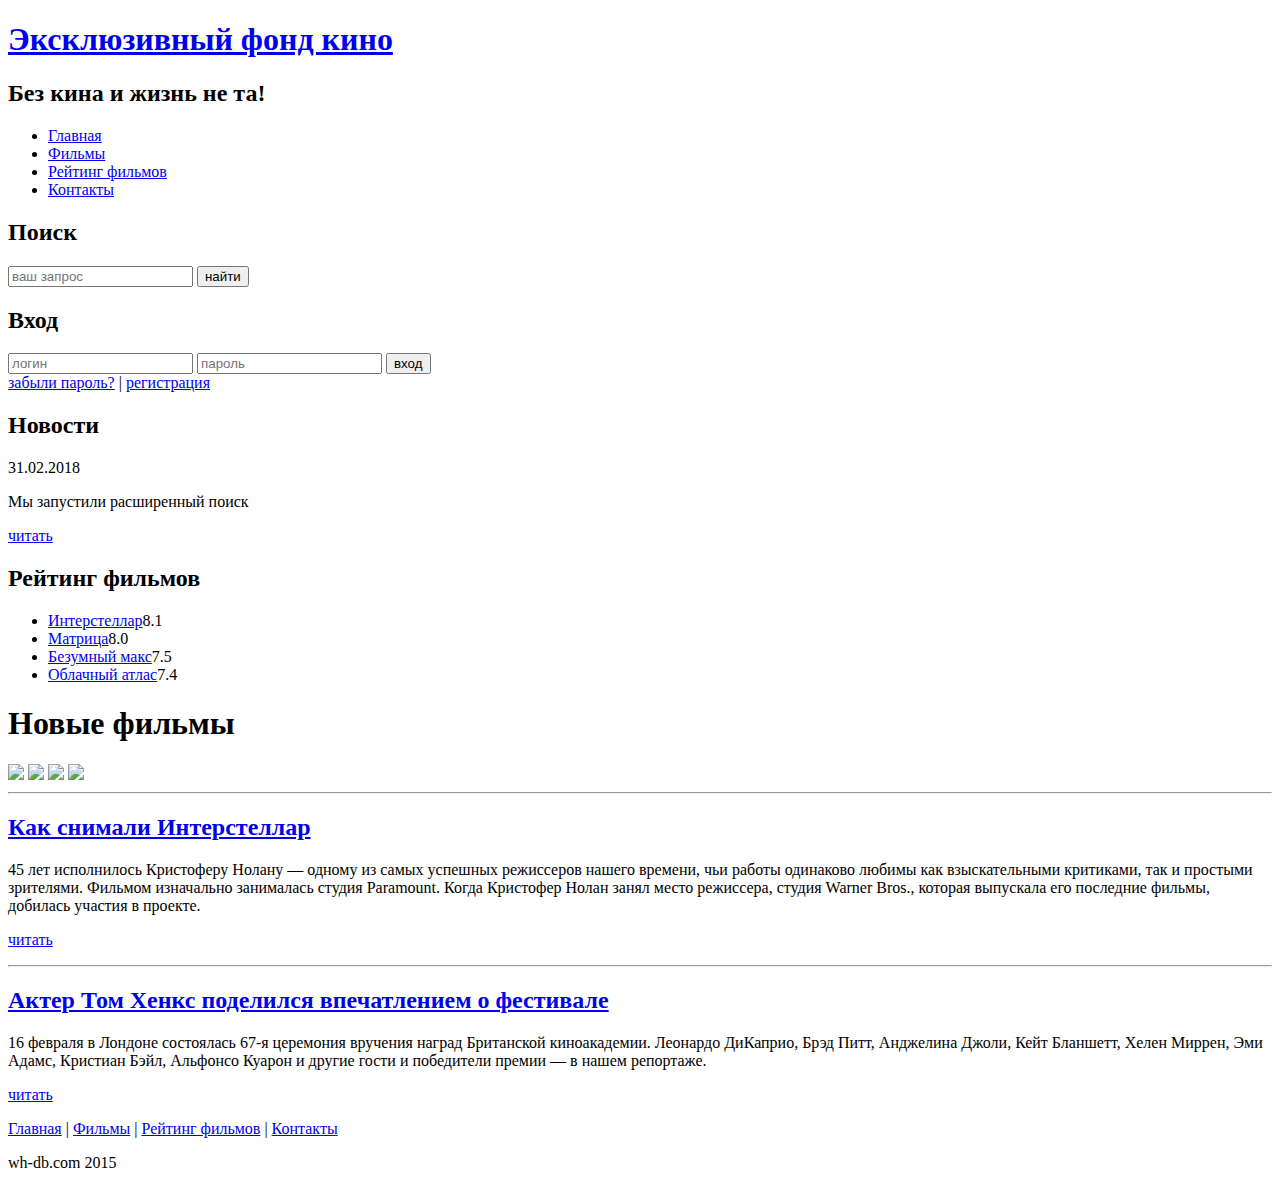
==== index.html @ 2280f632 "Update index.html" ====
<!DOCTYPE html>
<html lang="en">
<head>
	<meta charset="UTF-8">
	<title>Главная страница</title>
	<meta name="description" content="Киномонстр - это портал о кино" />
	<meta name="keywords" content="фильмы, фильмы онлайн, hd" />
	<link rel="stylesheet" href="assets/css/style.css">
	<link rel="stylesheet" type="text/css" href="https://github.com/Viachslav/HTMLProject/blob/1f8c4782066e9b67146ca1f450455e5f07c0f71e/style.css">
	<script src = "assets/script.js"></script>
</head>
<body>


		<script>
	var nameUser=prompt("Здравствуйте, как вас зовут?", "аноним");

	if (confirm("Вы уверены, " + nameUser +"?")) {
	alert ("Я очень рад, что Вы уверены, " + nameUser);  
	} else {
	alert ("Жаль, что Вы не уверены..." + nameUser);  
	}  

    alert("Рад вас видеть, "+ nameUser);

    alert( nameUser + " ,Вы готовы?");

	</script>

	<script>
    alert( 'Первый выстрел!' );
    alert( 'Второй выстрел!' );
    alert( 'Третий выстрел!' );
  	</script>


	<div class="main">
		
		<div class="header">
			<div class="logo">
				<div class="logo_text">
					<h1><a href="index.html">Эксклюзивный фонд кино</a></h1>
					<h2>Без кина и жизнь не та!</h2>
				</div>
			</div>
			
			<div class="menubar">
				
				<ul class="menu">
					<li class="index.html"><a href="index.html">Главная</a></li>	
					<li><a href="films.html">Фильмы</a></li>
					<li><a href="rating.html">Рейтинг фильмов</a></li>
					<li><a href="contact.html">Контакты</a></li>
				</ul>

			</div>

		</div>

		 
			
		<div class="site_content">
			
			<div class="sidebar_container">
				
				<div class="sidebar">
					<h2>Поиск</h2>
					<form method="post" action="#" id="search_form" >
						<input type="search" name="search_field" placeholder="ваш запрос" />
						<input type="submit" class="btn" value="найти" />
					</form>
				</div>

				<div class="sidebar">
					<h2>Вход</h2>
					<form method="post" action="#" id="login">
						
						<input type="text" name="login_field" placeholder="логин" />
						<input type="password" name="password_field" placeholder="пароль" />
						<input type="submit" class="btn" value="вход" />
						<div class="lables_passreg_text">
							<span><a href="#">забыли пароль?</a></span> | <span><a href="#">регистрация</a></span>
						</div>

					</form>
				</div>

				<div class="sidebar">
					<h2>Новости</h2>
					<span>31.02.2018</span>
					<p>Мы запустили расширенный поиск</p>
					<a href="#">читать</a>
				</div>

				<div class="sidebar">
					<h2>Рейтинг фильмов</h2>
					<ul>
						<li><a href="show.html">Интерстеллар</a><span class="rating_sidebar">8.1</span></li>
						<li><a href="#">Матрица</a><span class="rating_sidebar">8.0</span></li>
						<li><a href="#">Безумный макс</a><span class="rating_sidebar">7.5</span></li>
						<li><a href="#">Облачный атлас</a><span class="rating_sidebar">7.4</span></li>
					</ul>
				</div>

			</div>

			<div class="content">
				
				<h1>Новые фильмы</h1>

				<div class="films_block">
					
					<a href="#"><img src="assets/img/matrix.png"></a>
					<a href="#"><img src="assets/img/max.png"></a>
					<a href="show.html"><img src="assets/img/inter.png"></a>
					<a href="#"><img src="assets/img/cloud.png"></a>

				</div>



				<div class="posts">
					
					<hr>
					<h2> <a href="#">Как снимали Интерстеллар</a> </h2>
					<div class="posts_content">
						<p>
							45 лет исполнилось Кристоферу Нолану — одному из самых успешных режиссеров нашего времени, чьи работы одинаково любимы как взыскательными критиками, так и простыми зрителями. Фильмом изначально занималась студия Paramount. Когда Кристофер Нолан занял место режиссера, студия Warner Bros., которая выпускала его последние фильмы, добилась участия в проекте.
						</p>
					</div>

					<p><a href="#">читать</a></p>

					<hr>
		            <h2><a href="#">Актер Том Хенкс поделился впечатлением о фестивале</a></h2>
		            <div class="posts_content">
		              <p>16 февраля в Лондоне состоялась 67-я церемония вручения наград Британской киноакадемии. Леонардо ДиКаприо, Брэд Питт, Анджелина Джоли, Кейт Бланшетт, Хелен Миррен, Эми Адамс, Кристиан Бэйл, Альфонсо Куарон и другие гости и победители премии — в нашем репортаже.</p>
		            </div>
		            <p><a href="#">читать</a></p>

				</div>


			</div>

		</div>

		

	<div class="footer">
		<p>
			<a href="index.html">Главная</a> |
			<a href="films.html">Фильмы</a> | 
			<a href="rating.html">Рейтинг фильмов</a> |
			<a href="contact.html">Контакты</a>
		</p>
		<p>wh-db.com 2015</p>
	</div>

	</div>
</body>
</html>
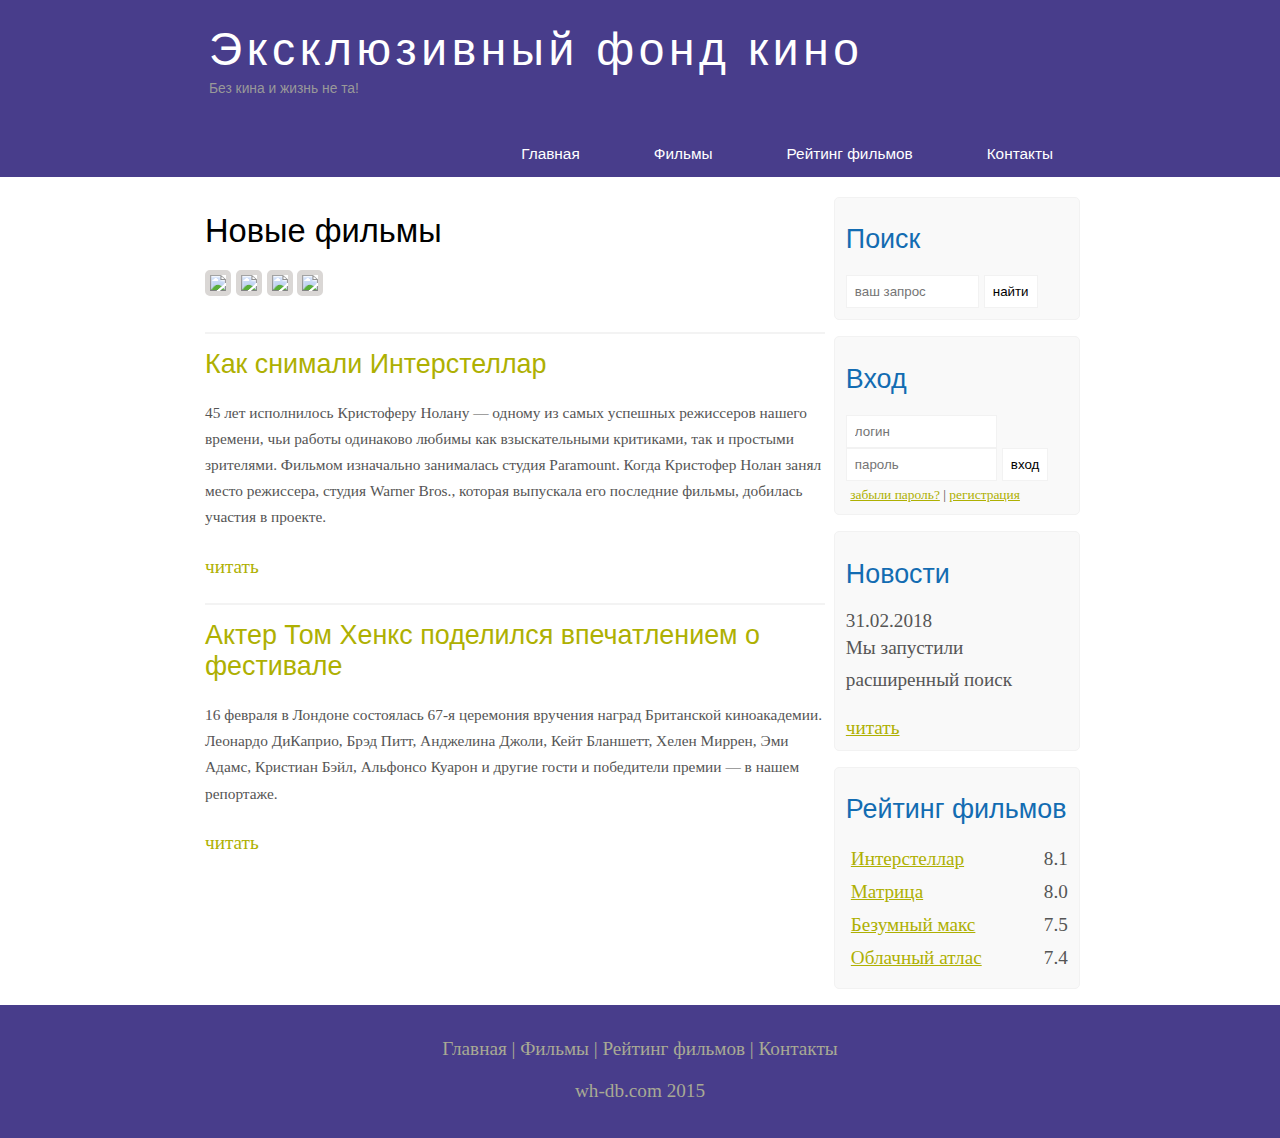
==== commit dc875f6b: "Update index.html" ====
--- a/index.html
+++ b/index.html
@@ -5,9 +5,7 @@
 	<title>Главная страница</title>
 	<meta name="description" content="Киномонстр - это портал о кино" />
 	<meta name="keywords" content="фильмы, фильмы онлайн, hd" />
-	<link rel="stylesheet" href="assets/css/style.css">
-	<link rel="stylesheet" type="text/css" href="https://github.com/Viachslav/HTMLProject/blob/1f8c4782066e9b67146ca1f450455e5f07c0f71e/style.css">
-	<script src = "assets/script.js"></script>
+	<link rel="stylesheet" href="style.css">
 </head>
 <body>
 
--- a/style.css
+++ b/style.css
@@ -0,0 +1,484 @@
+* {
+  margin: 0;
+  padding: 0;
+}
+
+body {
+  font-size: 1.2em;
+  background-color: #fff;
+  color: #555;
+}
+
+p {
+  padding: 0 0 20px 0;
+  line-height: 1.7em;
+}
+
+input[type="text"], input[type="password"], input[type="search"] {
+  color: #5d5d5d;
+  width: 60%;
+  padding: 8px;
+}
+
+input, textarea {
+  outline: none;
+  border: none;
+  border: solid 1px #f2f2f2;
+}
+
+h1, h2 {
+  font: normal 170% 'century gothic', arial;
+  margin: 0 0 15px 0;
+  padding: 15px 0 5px 0;
+  color: #000;
+}
+
+h2 {
+  font-size: 140%;
+}
+
+a, a:hover {
+  outline: none;
+  text-decoration: underline;
+  color: #aeb002;
+}
+
+ul {
+  margin: 2px 0 22px 17px;
+}
+
+ul li {
+  margin: 0 0 6px 0;
+  padding: 0 0 4px 5px;
+  line-height: 1.5em;
+}
+
+
+.header {
+  background-color: darkslateblue;
+  height: 177px;
+  font-size: 0.8em;
+  margin-left: 0px;
+  margin-right: 0px;
+  min-width: 900px;
+}
+
+.main, .logo, .menubar, .site_content, .footer {
+  margin-left: auto;
+  margin-right: auto;
+}
+
+.logo {
+  width: 880px;
+  padding-bottom: 40px;
+}
+
+.logo h1, .logo h2 {
+  font: normal 300% 'century gothic', arial, sans-serif;
+  margin: 0 0 0 9px;
+}
+
+.logo_text h1, .logo_text h1 a, .logo_text h1 a:hover {
+  padding: 22px 0 0 0;
+  color: #fff;
+  letter-spacing: 0.1em;
+  text-decoration: none;
+}
+
+.logo_text h2 {
+  font-size: 0.9em;
+  padding: 4px 0 0 0;
+  color: #999;
+}
+
+.menubar {
+  width: 900px;
+  height: 46px;
+}
+
+ul.menu {
+  float: right;
+}
+
+ul.menu li {
+  float: left;
+  padding: 0 0 0 9px;
+  list-style: none;
+  margin: 1px 2px 0 0;
+}
+
+ul.menu li a {
+  font: normal 100% 'trebuchet ms', sans-serif;
+  display: block;
+  height: 20px;
+  padding: 6px 35px 5px 28px;
+  color: #fff;
+  text-decoration: none;
+}
+
+ul.menu li.selected a {
+  color: #aeb002;
+}
+
+ul.menu li a:hover {
+  color: #e4ec04;
+}
+
+hr {
+  border: solid 1px #f3f3f3;
+}
+
+.site_content {
+  width: 880px;
+  overflow:hidden;
+  margin: 20px auto 0 auto;
+  background-color: white;
+}
+
+.sidebar_container {
+  float: right;
+  width: 224px;
+}
+
+.sidebar {
+  float: right;
+  width: 222px;
+  padding: 5%;
+  margin: 0 0 16px 0;
+  border: solid 1px #f2f2f2;
+  border-radius: 5px;
+  background-color: #f9f9f9;
+}
+
+.btn {
+  padding: 8px;
+  background-color: white;
+  cursor:pointer;
+}
+
+.sidebar h2 {
+  color: #136cb2;
+}
+
+.lables_passreg_text {
+  font-size: 0.7em;
+  margin-top: 3%;
+  margin-left: 2%;
+}
+
+.sidebar ul {
+  margin: 0;
+}
+
+.sidebar ul li {
+  list-style-type: none;
+  margin: 0 0 0 0;
+}
+
+.sidebar .rating_sidebar {
+  float: right;
+}
+
+.content {
+  text-align: left;
+  width: 620px;
+  padding: 0 0 0 5px;
+  float: left;
+}
+
+.content a {
+  text-decoration: none;
+} 
+
+.films_block {
+  margin-bottom: 5%;
+  }
+
+.films_block img {
+  border-radius: 5px;
+  border: solid 5px #dad7d5;
+  width: 22%;
+}
+
+.posts .posts_content {
+  font-size: 0.8em;
+}
+
+.info_film_page {
+  margin-top: 2%;
+  margin-bottom: 4%;
+}
+
+.info_film_page .label {
+  font-size: 1.2em;
+   }
+
+.info_film_page .value {
+  font-size: 1em;
+  color: #49945a;
+  margin-right: 3%;
+}
+
+.description_film {
+margin-bottom: 15%;
+}
+
+.description_film img {
+float:left;
+margin-right: 2%;
+border-radius: 5px;
+border: solid 5px #dad7d5;
+}
+
+.reviews {
+  margin-bottom: 4%;
+  font-size: 0.9em;
+}
+
+.reviews .review_name {
+  background-color: #7268ad;
+  color: white;
+  padding: 1%;
+  border-top-left-radius: 5px;
+  border-top-right-radius: 5px;
+}
+
+.reviews .review_text {
+  padding-top: 2%;
+  padding-bottom: 2%;
+  padding-left: 2%;
+}
+
+.send {
+  margin-bottom: 4%;
+}
+
+.send input[type="text"], textarea {
+border: solid 1px #c3c3c3;
+margin-bottom: 2%;
+}
+
+.send input[type="text"] {
+  width: 98%;
+}
+
+.send textarea {
+  width: 624px;
+  height: 200px;
+}
+
+.send input[type="submit"] {
+  background-color: #7268ad;
+  padding: 3%;
+  color: white;
+  border-radius: 5px;
+}
+
+.info_film {
+  margin-bottom: 5%;
+  background-color: #f9f9f9;
+  padding: 5%;
+  height: 270px;
+}
+
+.info_film img {
+  float: left;
+  margin-right: 2%;
+  border-radius: 5px;
+  border: solid 5px #dad7d5; 
+  width: 25%;
+}
+
+.button {
+  background-color: #7268ad;
+  padding-top: 2%;
+  color: white;
+  border-radius: 5px;
+  float: right;
+   margin-top: 5%;
+  clear: both;
+  font-size: 0.8em;
+}
+
+.button a {
+  color: white;
+}
+
+.footer {
+  width: 100%;
+  height: 100px;
+  padding: 28px 0 5px 0;
+  text-align: center;
+  background-color: darkslateblue;
+  color: #a8aa94;
+  margin-left: 0px;
+  margin right: 0px;
+  min-width: 900px;
+}
+
+table {
+  width: 100%;
+  border: solid 1px #f4f4f4;
+}
+
+td {
+  padding: 2%;
+  border: solid 1px #f4f4f4;
+}
+
+td img {
+  width: 60px;
+  vertical-align: middle;
+}
+
+.center {
+  text-align: center;
+}
+
+.rating {
+  font-weight: bold; 
+}
+
+
+.footer a {
+  color: #a8aa94;
+  text-decoration: none;
+}
+
+. footer a: hover {
+  color: #fff;
+  text-decoration: none;
+}
+
+.footer p {
+  padding: 0 0 10px 0;
+}
+
+/* CSS Mobile*/
+
+@media only screen
+and (min-device-width: 320px)
+and (max-device-width: 568px) {
+
+  .header {
+    background-color: #257965;
+    min-width: 100%;
+    height: 20%;
+    text-align: center;
+  }
+
+  .logo {
+    width: 100%;
+  }
+
+  .site_content {
+    width: 100%;
+  }
+
+  .menubar {
+    width: 100%;
+    height: 100%;
+  }
+
+.content {
+  width: 100%;
+  text-align: center;
+}
+
+  .site_content {
+    width: 100%;
+    text-align: center;
+  }
+
+  .sidebar_container {
+    display: none;
+  }
+
+  .footer {
+    display: none;
+  }
+
+  ul.menu {
+    float: none;
+  }
+
+ul.menu li {
+  margin: 0;
+  padding: 0;
+  float: none;
+}
+
+.logo h1 {
+  font: normal 235% 'century gothic' arial sans-serif;
+}
+
+.logo h2 {
+  font: normal 100% 'century gothic' arial sans-serif;
+  color: white;
+}
+
+
+.content h1 h2 {
+  font: normal 110% 'century gothic' arial;
+}
+
+.film_block img {
+  width: 43%;
+}
+
+.posts_content p {
+line-height: 1.5em;
+padding: 3%;
+text-align: right;
+}
+
+.posts p {
+  font-size: 120%;
+}
+
+/* films page*/
+
+.info_film {
+float: none;
+height: 100%;
+clear: both;
+}
+
+.info_film img {
+  width: 80%;
+  margin-bottom: 5%;
+}
+
+ button {
+  float: none;
+}
+
+/* rating page*/
+
+table {
+  display: block;
+}
+
+th{
+  font-size: 75%;
+}
+
+td {
+  font-size: 95%;
+  text-align: left;
+}
+
+/* show page */
+
+iframe {
+  width: 88%;
+  height: 100%;
+}
+
+.send input [type="text"] {
+width: 100%;
+}
+
+.send textarea {
+  width: 85%;
+}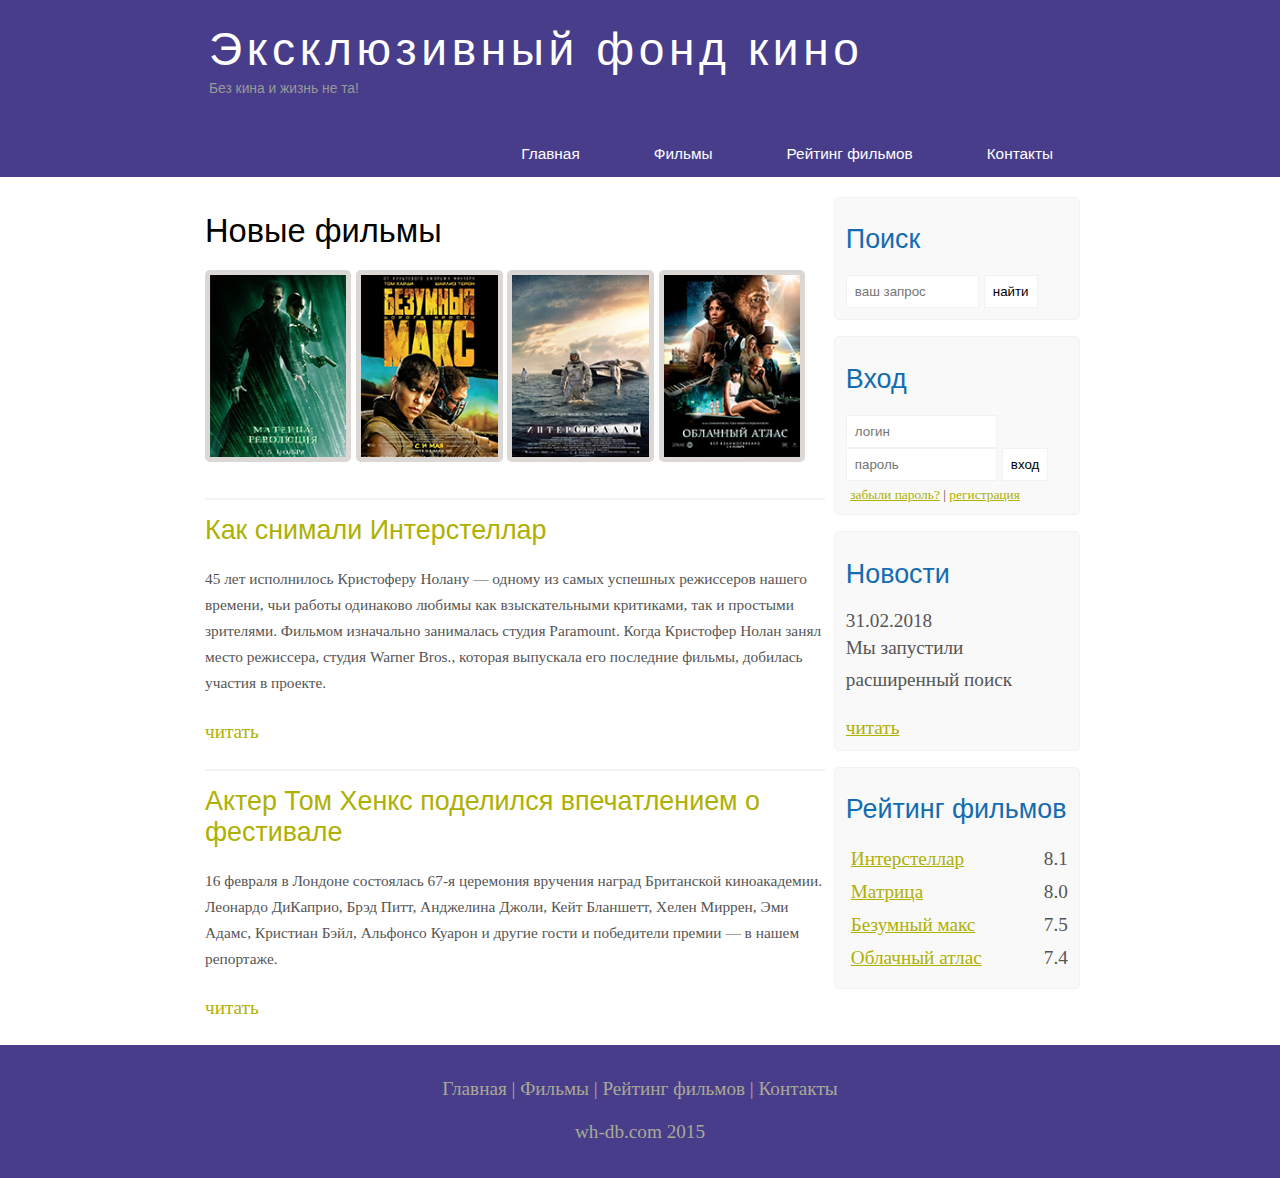
==== commit 0738456a: "Update index.html" ====
--- a/index.html
+++ b/index.html
@@ -108,10 +108,10 @@
 
 				<div class="films_block">
 					
-					<a href="#"><img src="assets/img/matrix.png"></a>
-					<a href="#"><img src="assets/img/max.png"></a>
-					<a href="show.html"><img src="assets/img/inter.png"></a>
-					<a href="#"><img src="assets/img/cloud.png"></a>
+					<a href="#"><img src="img/matrix.png"></a>
+					<a href="#"><img src="img/max.png"></a>
+					<a href="show.html"><img src="img/inter.png"></a>
+					<a href="#"><img src="img/cloud.png"></a>
 
 				</div>
 
